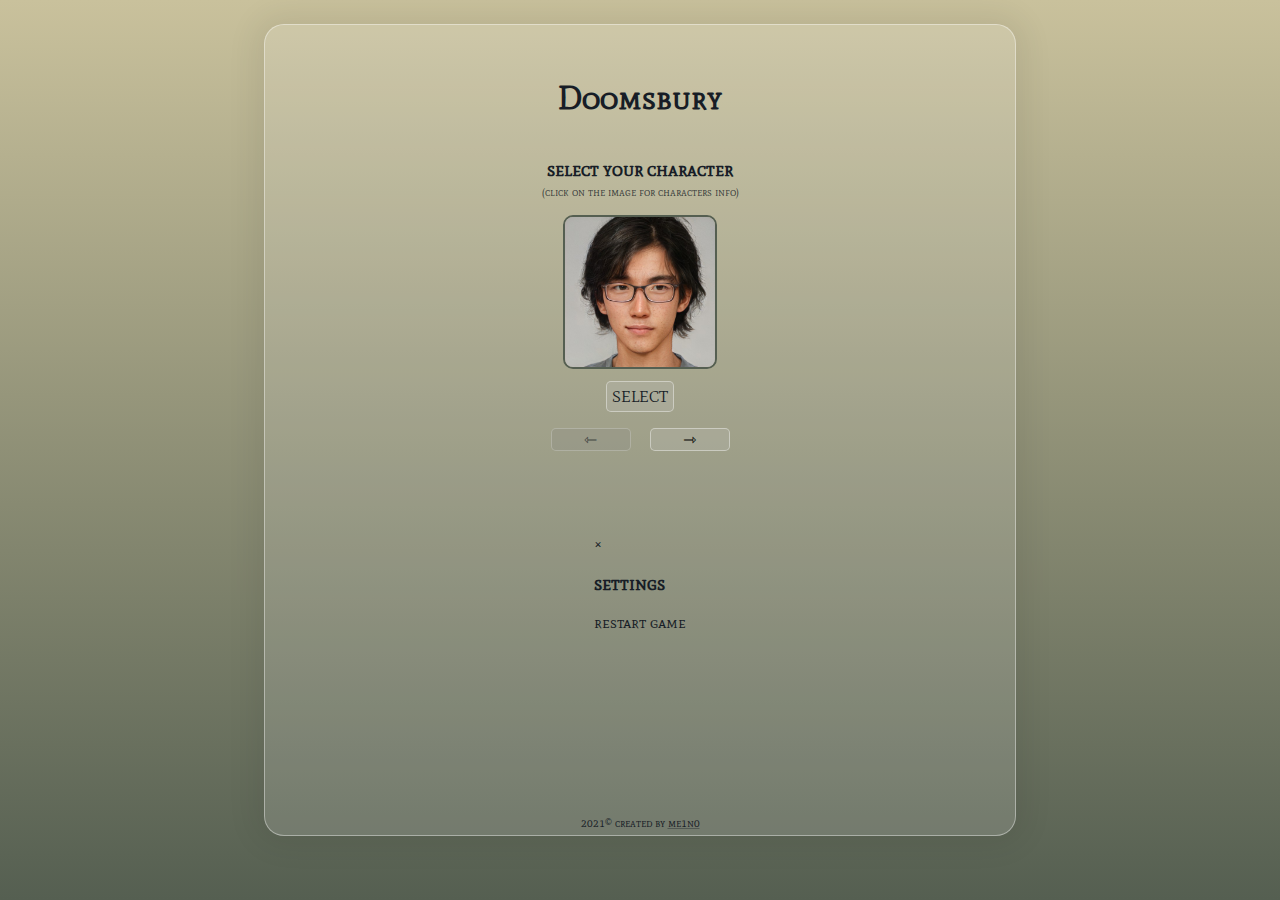
==== select.html @ 949943db "mobile improvment" ====
<!DOCTYPE html>
<html lang="en">
<head>
    <meta charset="UTF-8">
    <meta http-equiv="X-UA-Compatible" content="IE=edge">
    <meta name="viewport" content="width=device-width, initial-scale=1.0">
    <link rel="stylesheet" href="style.css">
    <link href="https://fonts.googleapis.com/css2?family=Mate+SC&amp;display=swap" rel="stylesheet">
    <title>Doomsbury</title>
</head>
<body>
    <div class="main-div">
        <div class="content-div">
            <h1>Doomsbury</h1>
            <h3 class="select-h3">select your character</h3>
            <p class="info-p">(click on the image for characters info)</p>
            <div class="image-gallery">
                <div class="gallery-img active">
                    <img src="1.jpeg" alt="one">
                    <div>
                    <button class="button1 slct-btn"><a href="select.html">SELECT</a></button>
                </div>
                </div>
                <div class="gallery-img">
                    <img src="2.jpeg" alt="one">
                    <div>
                    <button class="button1 slct-btn"><a href="select.html">SELECT</a></button>
                </div>
                </div>
                <div class="gallery-img">
                    <img src="3.jpeg" alt="one">
                    <div>
                    <button class="button1 slct-btn"><a href="select.html">SELECT</a></button>
                </div>
                </div>
              <div class="btns">
                <button disabled="" class="btn prev">⇽</button>
                <button class="btn next">⇾</button>
              </div>
          </div>
        </div>
        <div class="footer-div">
            <div id="myModal" class="modal">
                <div class="modal-content">
                    <span class="close">&times;</span>
                    <h3>settings</h3>
                    <p>restart game</p>
                    </div>
    </div>
        </div>
        <span class="created">2021© created by <a href="#">me1n0</a> </span>
        </div>
    <script src="gallery.js"></script>
    <script src="modal.js"></script>
</body>
</html>
---- style.css ----
body {
    padding: 1rem;
    padding-left: 20%;
    padding-right: 20%;
    padding-bottom: 0;
    margin-bottom: 0;
    font-family: 'Mate SC', serif;
    background: linear-gradient(#C9C19C, #555F51) no-repeat center fixed;
    color: #171D26;
} 
.main-div {
    border: 1px solid #ffffff65;
    border-radius: 20px;
    background-color: #ffffff23;
    box-shadow: 0px 0px 30px 10px #00000011;
    height: 90vh;
    min-width: 10%;
    padding-bottom: 0;
    margin-bottom: 0;
    bottom: 0;
    position:relative;
}
.content-div {
    border: 0px solid purple;
    display: flex;
    align-items: center;
    flex-direction: column;
    height: 53vh;
    padding-top: 2rem;
    padding-bottom: 0;
    margin-bottom: 0;
    bottom: 0;
}
.welcome-p {
    text-align: center;
    margin-top: 0.2rem;
    margin-bottom: 0.2rem;
    width: 20rem;
}
.select-h3 {
    margin-bottom: 0.3rem;
}
.info-p {
    text-align: center;
    margin-top: 0rem;
    padding-top: 0;
    margin-bottom: 1rem;
    width: 15rem;
    font-size: 0.7rem;
    color: #171d26d2;
}
.footer-div {
    border: 0px solid black;
    bottom: 0;
    display: flex;
    align-items: center;
    flex-direction: column;  
}
ul {
    padding: 0;
    margin: 0;
    display: inline-block;
    border: 0px solid red;
}
li {
    list-style-type: none;
    text-align: center;
    margin: 0 0.13rem 0 0.13rem;
    padding: 0;
    border: 0px solid yellow;
}
a {
    text-decoration: none;
    color: #171D26;
}
.settings {
    font-size: 0.8rem;
    padding-top: 1rem;
    padding-bottom: 0;
    margin-bottom: 0;
    position:absolute;
    bottom: 2rem;
    left: 0;
    right: 0;
    text-align: center;
}
.created {
    font-size: 0.7rem;
    padding-top: 1rem;
    padding-bottom: 0;
    margin-bottom: 0;
    border: 0px solid red;
    position:absolute;
    bottom: 5px;
    left: 0;
    right: 0;
    text-align: center;
}
.created a {
    cursor: pointer;
    text-decoration: underline #171d265e;
}
.button1 {
    background-color: #c4c4c438;
    border: 1px solid #ffffff65;
    border-radius: 5px;
    font-family: 'Mate SC', serif;
    padding: 0.3rem;
    margin-top: 0.5rem;
    font-size: 1rem;
    text-align: center;
}
.strt-btn {
    text-align: center;
}
.slct-btn{
    margin-top: 0.5rem;
    font-size: 1rem;
    text-align: center;
}
.button1:hover {
    background-color: #d6d6d658;
    transition: background-color 0.3s linear;
}
.gallery-img {
    display: none;
}
.active {
    display: block;
    border: 0px solid tomato;
    text-align: center;
}
.active img {
    border: 2px solid #555F51;
    border-radius: 10px;
    margin-left: auto;
    margin-right: auto;
    display: unset;
}
.image-gallery {
    border: 0px solid rebeccapurple;
    height: 150px;
}
.image-gallery img {
    width: 150px;
}
.btns {
    justify-content: center;
    align-items: center;
    margin-top: 1rem;
}
.btn {
    background-color: #c4c4c438;
    border: 1px solid #ffffff65;
    border-radius: 5px;
    font-family: 'Mate SC', serif;
    width: 5rem;
    font-size: 1rem;
}
.prev {
    margin-right: 15px;
}
.btn:disabled {
    background-color: #85858538;
    cursor: not-allowed;
    color: #171d26b9;
    border: 1px solid #ffffff3a;
}
@media only screen and (max-width: 440px) {
    body {
        padding-left: 17px;
        padding-right: 17px;
    }
    .gallery-img {
        max-height: 120px;
    }
    .btn {
        width: 5rem;
        height: 1.5rem;
        margin-top: 1.5rem;
    }
    .slct-btn{
        margin-top: 2rem;
    }
}
@media only screen and (max-width: 600px) {
    .welcome-p {
        width: 15rem;
        font-size: 0.9rem;
    }
}
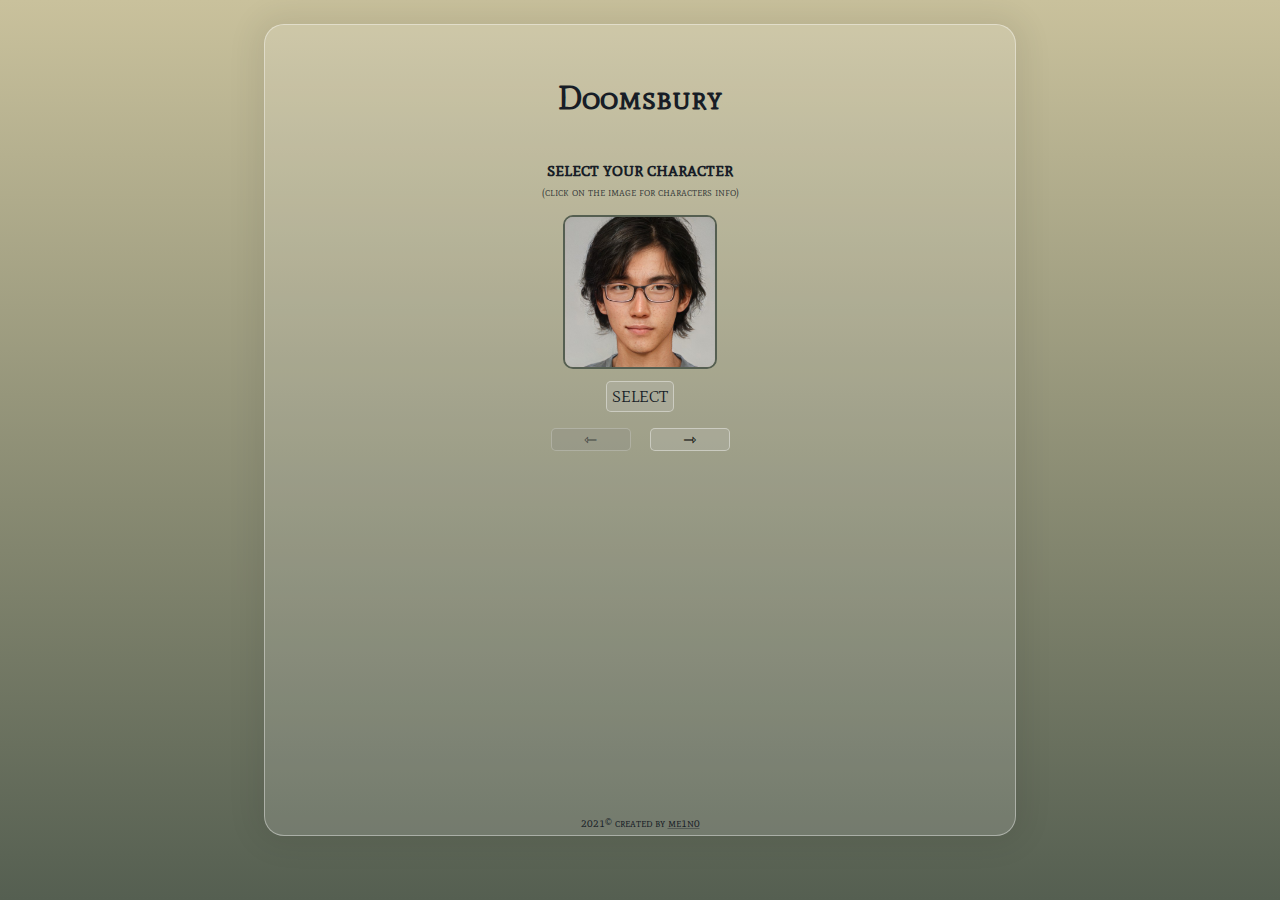
==== commit d641df51: "Add files via upload" ====
--- a/select.html
+++ b/select.html
@@ -40,17 +40,9 @@
           </div>
         </div>
         <div class="footer-div">
-            <div id="myModal" class="modal">
-                <div class="modal-content">
-                    <span class="close">&times;</span>
-                    <h3>settings</h3>
-                    <p>restart game</p>
-                    </div>
-    </div>
         </div>
         <span class="created">2021© created by <a href="#">me1n0</a> </span>
         </div>
     <script src="gallery.js"></script>
-    <script src="modal.js"></script>
 </body>
 </html>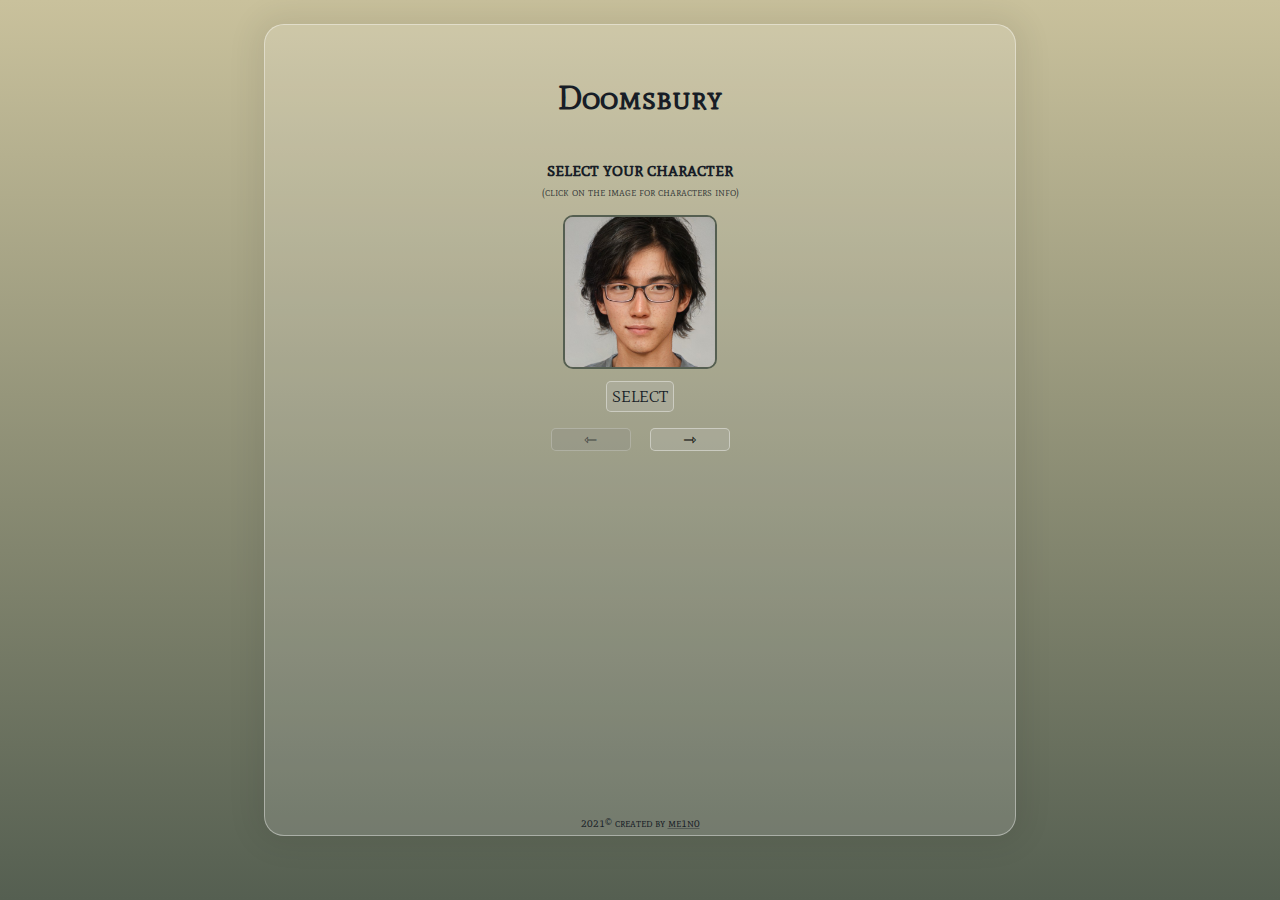
==== commit 5282e8e3: "mobile experience improvement" ====
--- a/select.html
+++ b/select.html
@@ -5,6 +5,7 @@
     <meta http-equiv="X-UA-Compatible" content="IE=edge">
     <meta name="viewport" content="width=device-width, initial-scale=1.0">
     <link rel="stylesheet" href="style.css">
+    <link rel="stylesheet" href="style-2.css">
     <link href="https://fonts.googleapis.com/css2?family=Mate+SC&amp;display=swap" rel="stylesheet">
     <title>Doomsbury</title>
 </head>
@@ -44,5 +45,6 @@
         <span class="created">2021© created by <a href="#">me1n0</a> </span>
         </div>
     <script src="gallery.js"></script>
+    <script src="modal.js"></script>
 </body>
 </html>--- a/style.css
+++ b/style.css
@@ -19,6 +19,7 @@
     margin-bottom: 0;
     bottom: 0;
     position:relative;
+    overflow: auto; /* maybe should be removed */
 }
 .content-div {
     border: 0px solid purple;
@@ -56,6 +57,22 @@
     align-items: center;
     flex-direction: column;  
 }
+.settings {
+    font-size: 0.8rem;
+    padding-top: 1rem;
+    padding-bottom: 0;
+    margin-bottom: 0;
+    position:absolute;
+    bottom: 2rem;
+    text-align: center;
+    background-color: transparent;
+    border: transparent;
+    font-family: 'Mate SC', serif;
+    color: #171D26;
+}
+.settings:hover {
+    cursor: pointer;
+}
 ul {
     padding: 0;
     margin: 0;
@@ -73,17 +90,6 @@
     text-decoration: none;
     color: #171D26;
 }
-.settings {
-    font-size: 0.8rem;
-    padding-top: 1rem;
-    padding-bottom: 0;
-    margin-bottom: 0;
-    position:absolute;
-    bottom: 2rem;
-    left: 0;
-    right: 0;
-    text-align: center;
-}
 .created {
     font-size: 0.7rem;
     padding-top: 1rem;
@@ -100,71 +106,36 @@
     cursor: pointer;
     text-decoration: underline #171d265e;
 }
-.button1 {
-    background-color: #c4c4c438;
+.modal {
+    display: none;
+    position: fixed;
+    z-index: 1;
+    left: 0;
+    top: 0;
+    width: 100%;
+    height: 100%;
+    overflow: auto;
+    background-color: #555f51a9;
+}
+.modal-content {
+    background: linear-gradient(#C9C19C, #555F51) no-repeat center fixed;
+    margin: 15% auto;
+    padding: 20px;
     border: 1px solid #ffffff65;
-    border-radius: 5px;
-    font-family: 'Mate SC', serif;
-    padding: 0.3rem;
-    margin-top: 0.5rem;
-    font-size: 1rem;
+    border-radius: 20px;
+    width: 80%;
     text-align: center;
 }
-.strt-btn {
-    text-align: center;
+.close {
+    color: #555F51;
+    float: right;
+    font-size: 28px;
+    font-weight: bold;
 }
-.slct-btn{
-    margin-top: 0.5rem;
-    font-size: 1rem;
-    text-align: center;
-}
-.button1:hover {
-    background-color: #d6d6d658;
-    transition: background-color 0.3s linear;
-}
-.gallery-img {
-    display: none;
-}
-.active {
-    display: block;
-    border: 0px solid tomato;
-    text-align: center;
-}
-.active img {
-    border: 2px solid #555F51;
-    border-radius: 10px;
-    margin-left: auto;
-    margin-right: auto;
-    display: unset;
-}
-.image-gallery {
-    border: 0px solid rebeccapurple;
-    height: 150px;
-}
-.image-gallery img {
-    width: 150px;
-}
-.btns {
-    justify-content: center;
-    align-items: center;
-    margin-top: 1rem;
-}
-.btn {
-    background-color: #c4c4c438;
-    border: 1px solid #ffffff65;
-    border-radius: 5px;
-    font-family: 'Mate SC', serif;
-    width: 5rem;
-    font-size: 1rem;
-}
-.prev {
-    margin-right: 15px;
-}
-.btn:disabled {
-    background-color: #85858538;
-    cursor: not-allowed;
-    color: #171d26b9;
-    border: 1px solid #ffffff3a;
+.close:hover, .close:focus {
+    color: #ffffff65;
+    text-decoration: none;
+    cursor: pointer;
 }
 @media only screen and (max-width: 440px) {
     body {
--- a/style-2.css
+++ b/style-2.css
@@ -0,0 +1,83 @@
+/**
+css for character selecting
+**/
+
+.button1 {
+    background-color: #c4c4c438;
+    border: 1px solid #ffffff65;
+    border-radius: 5px;
+    font-family: 'Mate SC', serif;
+    padding: 0.3rem;
+    margin-top: 0.5rem;
+    font-size: 1rem;
+    text-align: center;
+}
+.strt-btn {
+    text-align: center;
+}
+.slct-btn{
+    margin-top: 0.5rem;
+    font-size: 1rem;
+    text-align: center;
+}
+.button1:hover {
+    background-color: #d6d6d658;
+    transition: background-color 0.3s linear;
+}
+.gallery-img {
+    display: none;
+}
+.active {
+    display: block;
+    border: 0px solid tomato;
+    text-align: center;
+}
+.active img {
+    border: 2px solid #555F51;
+    border-radius: 10px;
+    margin-left: auto;
+    margin-right: auto;
+    display: unset;
+}
+.image-gallery {
+    border: 0px solid rebeccapurple;
+    height: 150px;
+}
+.image-gallery img {
+    width: 150px;
+}
+.btns {
+    justify-content: center;
+    align-items: center;
+    margin-top: 1rem;
+}
+.btn {
+    background-color: #c4c4c438;
+    border: 1px solid #ffffff65;
+    border-radius: 5px;
+    font-family: 'Mate SC', serif;
+    width: 5rem;
+    font-size: 1rem;
+}
+.prev {
+    margin-right: 15px;
+}
+.btn:disabled {
+    background-color: #85858538;
+    cursor: not-allowed;
+    color: #171d26b9;
+    border: 1px solid #ffffff3a;
+}
+@media only screen and (max-width: 440px) {
+    .gallery-img {
+        max-height: 120px;
+    }
+    .btn {
+        width: 5rem;
+        height: 1.5rem;
+        margin-top: 1.5rem;
+    }
+    .slct-btn{
+        margin-top: 2rem;
+    }
+}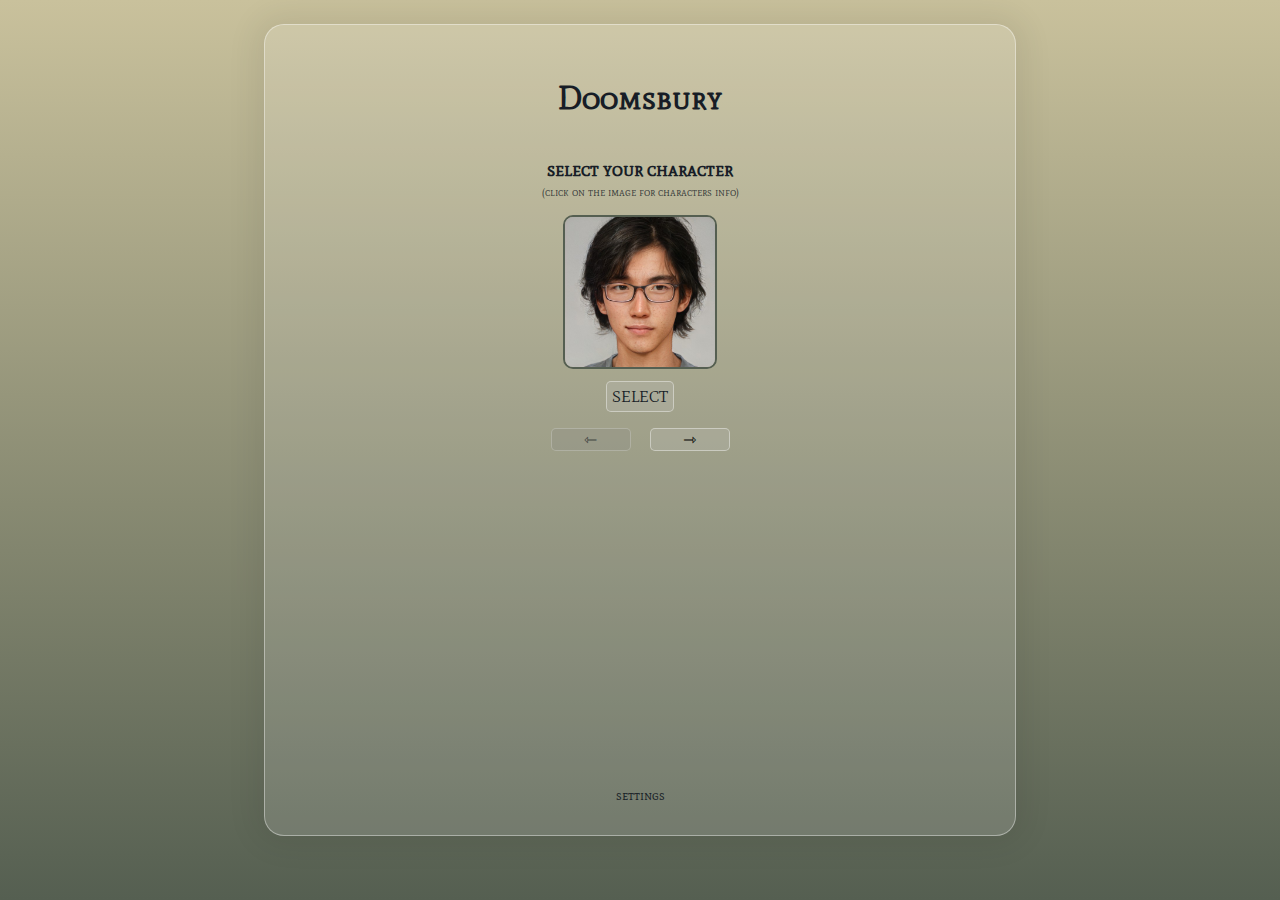
==== commit 5f984f8e: "improving certain functions" ====
--- a/select.html
+++ b/select.html
@@ -16,8 +16,9 @@
             <h3 class="select-h3">select your character</h3>
             <p class="info-p">(click on the image for characters info)</p>
             <div class="image-gallery">
-                <div class="gallery-img active">
+                <div class="gallery-img active info-menu">
                     <img src="1.jpeg" alt="one">
+                    <span class="info-text">Tooltip text</span>
                     <div>
                     <button class="button1 slct-btn"><a href="select.html">SELECT</a></button>
                 </div>
@@ -41,8 +42,19 @@
           </div>
         </div>
         <div class="footer-div">
-        </div>
-        <span class="created">2021© created by <a href="#">me1n0</a> </span>
+            <button id="myBtn" class="settings">settings</button>
+            <div id="myModal" class="modal">
+                <div class="modal-content">
+                    <span class="close">&times;</span>
+                    <div class="modal-text">
+                        <br>
+                        <h3>settings</h3>
+                        <p><a href="index.html">restart</a></p>
+                        <p><a href="#">about</a></p>
+                    </div>
+                    <span class="created-2">2021© created by <a href="#">me1n0</a> </span>
+                </div>
+            </div>
         </div>
     <script src="gallery.js"></script>
     <script src="modal.js"></script>
--- a/style.css
+++ b/style.css
@@ -50,6 +50,20 @@
     font-size: 0.7rem;
     color: #171d26d2;
 }
+.button1 {
+    background-color: #c4c4c438;
+    border: 1px solid #ffffff65;
+    border-radius: 5px;
+    font-family: 'Mate SC', serif;
+    padding: 0.3rem;
+    margin-top: 0.5rem;
+    font-size: 1rem;
+    text-align: center;
+}
+.button1:hover {
+    background-color: #d6d6d658;
+    transition: background-color 0.3s linear;
+}
 .footer-div {
     border: 0px solid black;
     bottom: 0;
@@ -105,6 +119,16 @@
 .created a {
     cursor: pointer;
     text-decoration: underline #171d265e;
+}
+.created-2 {
+    font-size: 0.7rem;
+    padding-top: 3rem;
+    padding-bottom: 0;
+    margin-bottom: 0;
+    bottom: 5px;
+    left: 0;
+    right: 0;
+    text-align: center;
 }
 .modal {
     display: none;
@@ -137,6 +161,38 @@
     text-decoration: none;
     cursor: pointer;
 }
+.modal-text {
+    text-align: center;
+    align-items: center;
+}
+
+/* hover text */
+.info-menu {
+  border-bottom: 1px dotted black;
+}
+.info-text {
+  visibility: hidden;
+  width: 120px;
+  background: linear-gradient(#C9C19C, #555F51) no-repeat center fixed;
+  color: #fff;
+  text-align: center;
+  padding: 5px 0;
+  border: 1px solid #ffffff65;
+  border-radius: 20px;
+  position: absolute; /* dont remove */
+  z-index: 1;
+  top: 40%;
+  bottom: 42.5%;
+  margin-left: -12rem;
+  margin-right: 15rem;
+  width: 10rem;
+  height: 10rem;
+}
+.info-menu:hover .info-text {
+  visibility: visible;
+}
+/* hover text */
+
 @media only screen and (max-width: 440px) {
     body {
         padding-left: 17px;
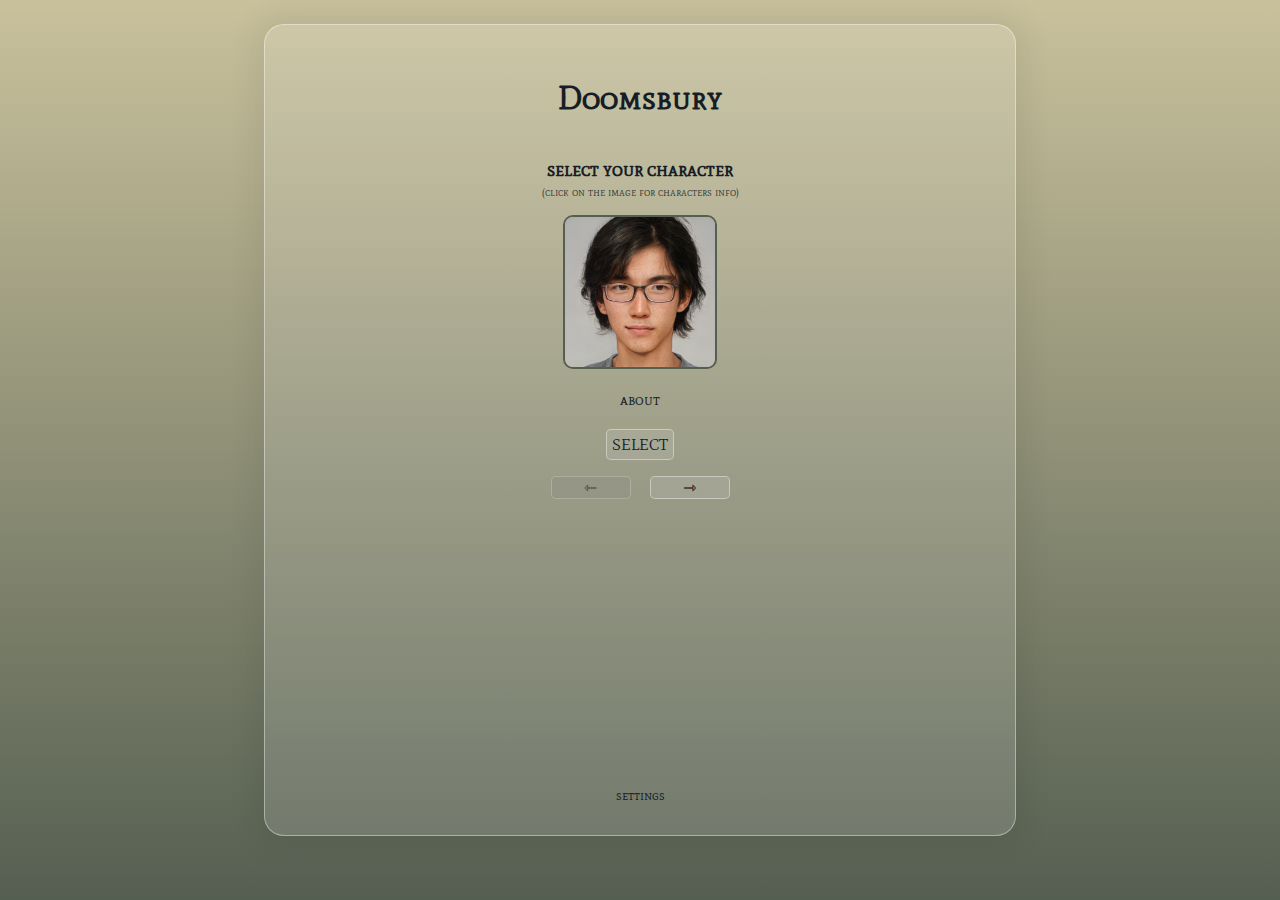
==== commit e2991bb4: "added new features" ====
--- a/select.html
+++ b/select.html
@@ -18,8 +18,13 @@
             <div class="image-gallery">
                 <div class="gallery-img active info-menu">
                     <img src="1.jpeg" alt="one">
-                    <span class="info-text">Tooltip text</span>
                     <div>
+                        <button class="character-info">about</button>
+                        <div class="content">
+                            <p>name: jake</p>
+                            <p>age: 28</p>
+                            <p>job: maze runner</p>
+                    </div>
                     <button class="button1 slct-btn"><a href="select.html">SELECT</a></button>
                 </div>
                 </div>
@@ -52,11 +57,12 @@
                         <p><a href="index.html">restart</a></p>
                         <p><a href="#">about</a></p>
                     </div>
-                    <span class="created-2">2021© created by <a href="#">me1n0</a> </span>
+                    <span class="created-2">© 2021 <a href="#">me1n0</a> </span>
                 </div>
             </div>
         </div>
     <script src="gallery.js"></script>
     <script src="modal.js"></script>
+    <script src="character-info.js"></script>
 </body>
 </html>--- a/style.css
+++ b/style.css
@@ -165,33 +165,29 @@
     text-align: center;
     align-items: center;
 }
+/* character info */
+.character-info {
+    background-color: transparent;
+    cursor: pointer;
+    font-family: 'Mate SC', serif;
+    color: #171D26;
+    padding: 18px;
+    width: 100%;
+    border: none;
+    text-align: center;
+    outline: none;
+    font-size: 15px;
+    
+  }
+  .content {
+    text-align: center;
+    font-size: 0.7rem;
+    max-height: 0;
+    overflow: hidden;
+    transition: max-height 0.2s ease-out;
+    background-color: transparent;
+  }
 
-/* hover text */
-.info-menu {
-  border-bottom: 1px dotted black;
-}
-.info-text {
-  visibility: hidden;
-  width: 120px;
-  background: linear-gradient(#C9C19C, #555F51) no-repeat center fixed;
-  color: #fff;
-  text-align: center;
-  padding: 5px 0;
-  border: 1px solid #ffffff65;
-  border-radius: 20px;
-  position: absolute; /* dont remove */
-  z-index: 1;
-  top: 40%;
-  bottom: 42.5%;
-  margin-left: -12rem;
-  margin-right: 15rem;
-  width: 10rem;
-  height: 10rem;
-}
-.info-menu:hover .info-text {
-  visibility: visible;
-}
-/* hover text */
 
 @media only screen and (max-width: 440px) {
     body {
@@ -207,7 +203,10 @@
         margin-top: 1.5rem;
     }
     .slct-btn{
-        margin-top: 2rem;
+        margin-top: 0rem;
+    }
+    .character-info {
+        padding-top: 1.7rem;
     }
 }
 @media only screen and (max-width: 600px) {
--- a/style-2.css
+++ b/style-2.css
@@ -16,13 +16,9 @@
     text-align: center;
 }
 .slct-btn{
-    margin-top: 0.5rem;
+    margin-top: 0.1rem;
     font-size: 1rem;
     text-align: center;
-}
-.button1:hover {
-    background-color: #d6d6d658;
-    transition: background-color 0.3s linear;
 }
 .gallery-img {
     display: none;
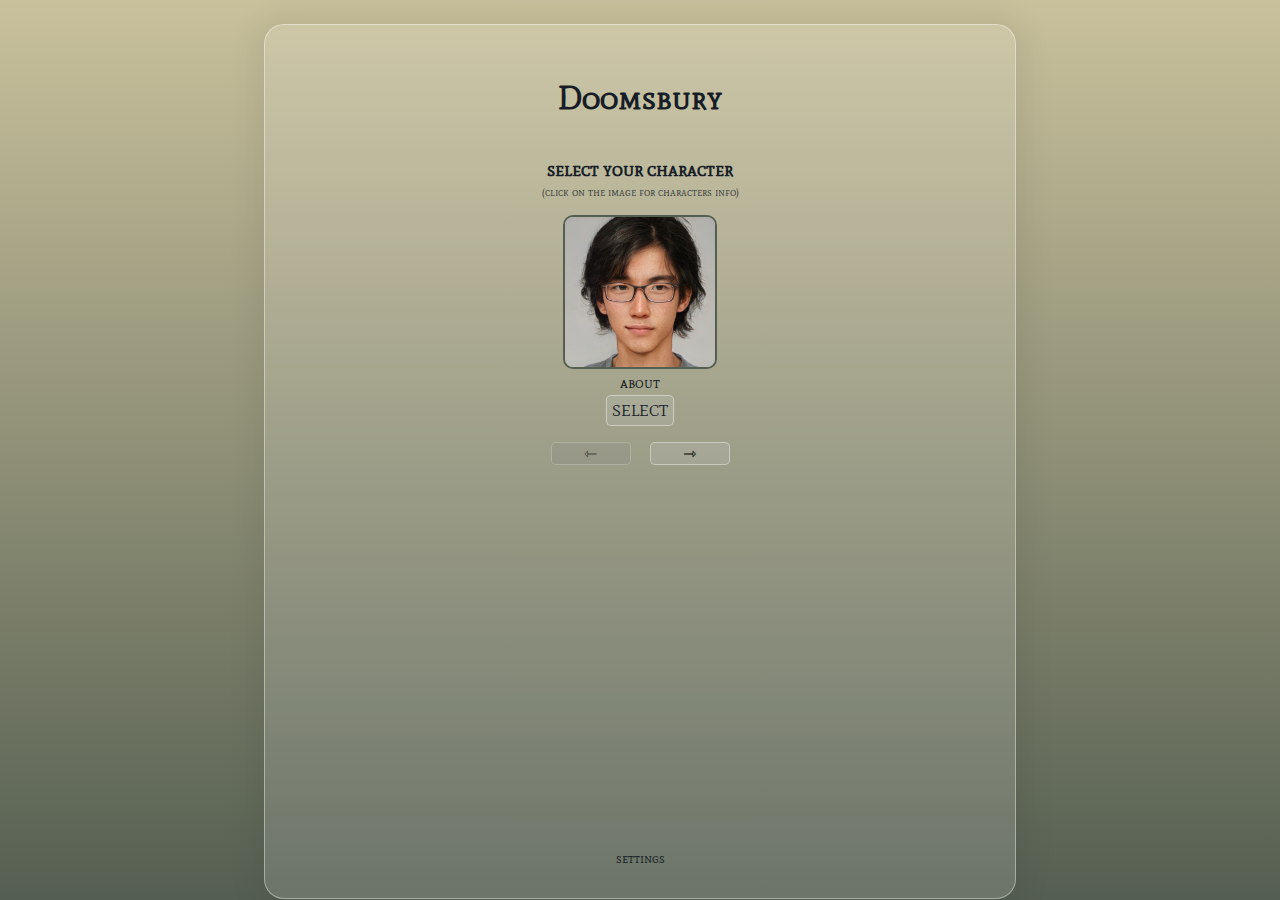
==== commit 9ab0c1c5: "select page improvment" ====
--- a/select.html
+++ b/select.html
@@ -18,8 +18,7 @@
             <div class="image-gallery">
                 <div class="gallery-img active info-menu">
                     <img src="1.jpeg" alt="one">
-                    <div>
-                        <button class="character-info">about</button>
+                    <div><button class="character-info">about</button>
                         <div class="content">
                             <p>name: jake</p>
                             <p>age: 28</p>
--- a/style.css
+++ b/style.css
@@ -13,7 +13,7 @@
     border-radius: 20px;
     background-color: #ffffff23;
     box-shadow: 0px 0px 30px 10px #00000011;
-    height: 90vh;
+    height: 97vh;
     min-width: 10%;
     padding-bottom: 0;
     margin-bottom: 0;
@@ -171,7 +171,6 @@
     cursor: pointer;
     font-family: 'Mate SC', serif;
     color: #171D26;
-    padding: 18px;
     width: 100%;
     border: none;
     text-align: center;
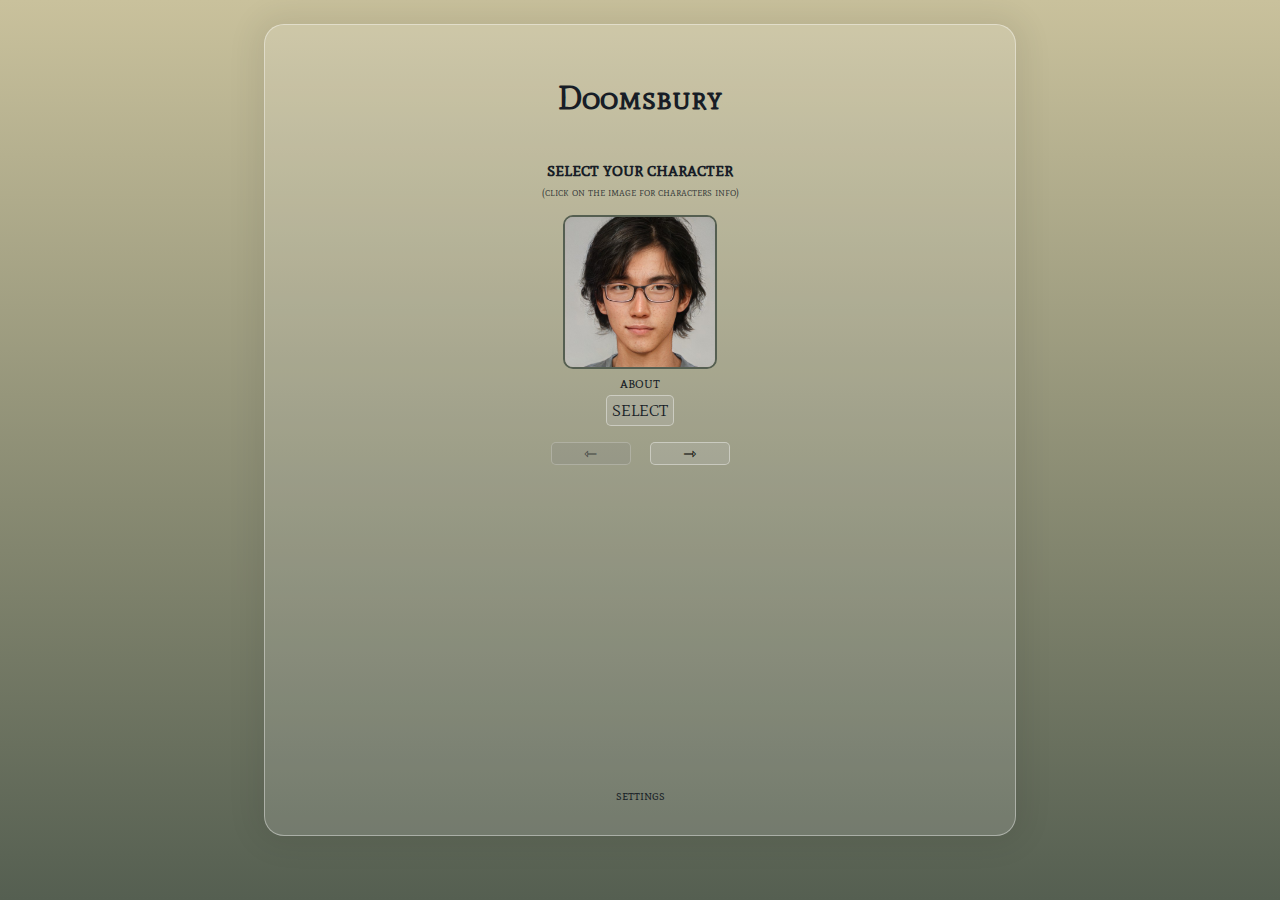
==== commit 03a9b44a: "updating the "about" section" ====
--- a/select.html
+++ b/select.html
@@ -29,13 +29,23 @@
                 </div>
                 <div class="gallery-img">
                     <img src="2.jpeg" alt="one">
-                    <div>
+                    <div><button class="character-info">about</button>
+                        <div class="content">
+                            <p>name: jake</p>
+                            <p>age: 28</p>
+                            <p>job: maze runner</p>
+                    </div>
                     <button class="button1 slct-btn"><a href="select.html">SELECT</a></button>
                 </div>
                 </div>
                 <div class="gallery-img">
                     <img src="3.jpeg" alt="one">
-                    <div>
+                    <div><button class="character-info">about</button>
+                        <div class="content">
+                            <p>name: jake</p>
+                            <p>age: 28</p>
+                            <p>job: maze runner</p>
+                    </div>
                     <button class="button1 slct-btn"><a href="select.html">SELECT</a></button>
                 </div>
                 </div>
--- a/style.css
+++ b/style.css
@@ -13,7 +13,7 @@
     border-radius: 20px;
     background-color: #ffffff23;
     box-shadow: 0px 0px 30px 10px #00000011;
-    height: 97vh;
+    height: 90vh;
     min-width: 10%;
     padding-bottom: 0;
     margin-bottom: 0;
@@ -207,6 +207,9 @@
     .character-info {
         padding-top: 1.7rem;
     }
+    .main-div {
+        height: 97vh;
+    }
 }
 @media only screen and (max-width: 600px) {
     .welcome-p {
